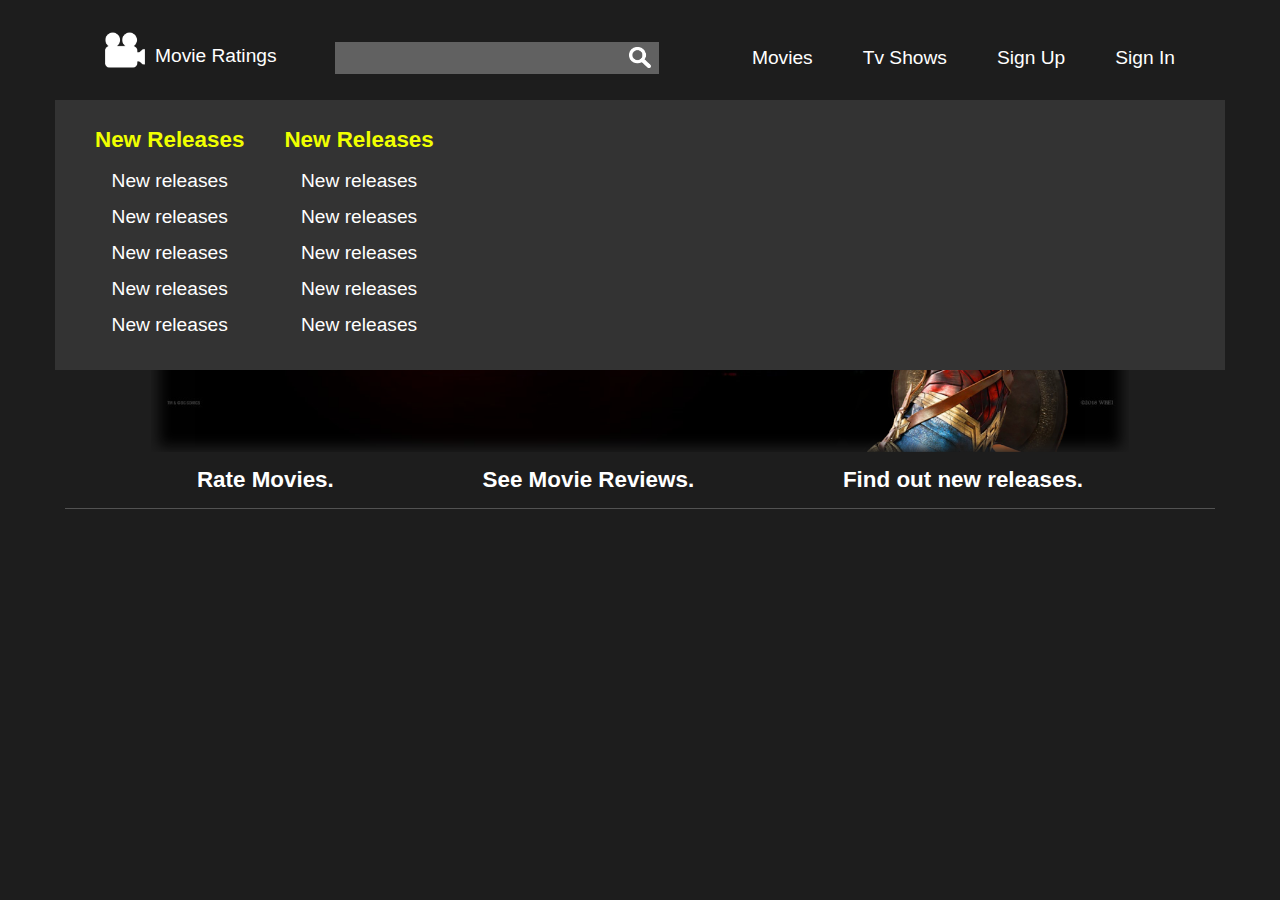
==== index.html @ 971c763d "Added my project" ====
<!DOCTYPE html>
<html lang="en">
	<head>
		<meta charset="UTF-8" />
		<meta name="viewport" content="width=device-width, initial-scale=1.0" />
		<title>Movie Ratings</title>
		<link rel="stylesheet" href="style.css" />
		<link rel="stylesheet" href="Shared/shared.css" />
	</head>
	<body>
		<nav>
			<div class="logo">
				<a href="#"
					><img class="logo-img" src="/Images/documentary-xxl.png" alt="logo" />
					<p class="logo-text">Movie Ratings</p></a
				>
			</div>
			<div class="search">
				<div class="search-input">
					<input class="search-input__box" type="text" />
					<input class="search-input__button" type="image" src="/Images/kindpng_254250.png" alt="" />
				</div>
			</div>
			<div class="nav-buttons">
				<div class="nav-buttons__movie">
					<a class="nav-buttons__movie-button" href="">Movies</a>
					<div class="nav-buttons__movie-button-dropdown">
						<div class="dropdown-column">
                            <b>New Releases</b>
							<a href="#">New releases</a>
							<a href="#">New releases</a>
							<a href="#">New releases</a>
							<a href="#">New releases</a>
							<a href="#">New releases</a>
                        </div>
                        <div class="dropdown-column">
                            <b>New Releases</b>
							<a href="#">New releases</a>
							<a href="#">New releases</a>
							<a href="#">New releases</a>
							<a href="#">New releases</a>
							<a href="#">New releases</a>
						</div>
					</div>
				</div>
				<div class="nav-buttons__tv">
					<a class="nav-buttons__tv-button" href="">Tv Shows</a>
				</div>
				<div class="nav-buttons__signup">
					<a class="nav-buttons__signup-button" href="">Sign Up</a>
				</div>
				<div class="nav-buttons__signin">
					<a class="nav-buttons__signin" href="">Sign In</a>
				</div>
			</div>
		</nav>
		<main>
			<div class="banner">
				<img class="banner-img" src="/Images/banner.png" alt="banner" />
				<div class="banner-text">
					<p>Rate Movies.</p>
					<p>See Movie Reviews.</p>
					<p>Find out new releases.</p>
				</div>
			</div>
		</main>
	</body>
</html>
---- style.css ----
.banner {
    display: flex;
    align-items: center;    
    flex-direction: column;
    margin-top: 25px;
    width: 100%;
    border-bottom: solid #525252 1px;
}

.banner-img {
    width: 85%;
}

.banner-text {
    display: flex;
    justify-content: space-around;
    font-size: 1.4rem;
    font-weight: bold;
    color: white;
    width: 90%;
}

.banner-text p {
    margin: 15px;
}
---- Shared/shared.css ----
body {
	margin: 0;
	background-color: #1d1d1d;
	font-family: Arial, Helvetica, sans-serif;
}

nav {
	display: flex;
	align-items: center;
	justify-content: space-between;
	flex-wrap: wrap;
	min-height: 85px;
	border-bottom: solid #525252 1px;
	padding-top: 15px;
}

nav,
main {
	margin: auto;
	max-width: 1150px;
}

.logo {
	margin-left: 30px;
	display: flex;
	align-items: center;
	width: 195px;
	height: 51px;
	font-size: 1.2rem;
}

.logo:hover {
}

.logo a {
	display: flex;
	align-content: center;
	color: white;
	text-decoration: none;
}

.logo-img {
	margin: 10px;
	width: 40px;
	margin-bottom: 25px;
}

.logo-text {
	margin-top: 25px;
}

.search {
}

.search-input {
	display: flex;
	align-items: center;
}

.search-input__box {
	width: 320px;
	height: 30px;
	background-color: rgba(255, 255, 255, 0.3);
	border: 0;
}

.search-input__button {
	width: 22px;
	position: relative;
	right: 30px;
}

.nav-buttons {
	display: flex;
	flex-wrap: wrap;
	margin-right: 15px;
	font-size: 1.2rem;
}

.nav-buttons div {
}

.nav-buttons a {
	color: white;
	text-decoration: none;
	margin: 0 15px;
	padding: 10px;
	border-radius: 10px;
}

.nav-buttons a:hover {
	color: #f0ff00;
	background-color: rgba(255, 255, 255, 0.1);
}

.nav-buttons__movie {
}

.nav-buttons__tv {
}

.nav-buttons__signup {
}

.nav-buttons__signin {
}

.nav-buttons__movie-button {
}

.nav-buttons__tv-button {
}

.nav-buttons__signup-button {
}

.nav-buttons__signin-button {
}



.nav-buttons__movie-button-dropdown {
	display: flex;	
	align-items: center;
	justify-content: flex-start;
	padding: 20px;
	height: 230px;
	width: 1130px;
	background-color: #333333;
	text-align: center;
	position: absolute;
	left: 50%;
	top: 100px;
	transform: translateX(-50%);
}

.nav-buttons__movie-button-dropdown .dropdown-column {
    display: flex;
    flex-direction: column;
    margin: 0 20px;
}

.nav-buttons__movie-button-dropdown b {
    margin-bottom: 10px;
}

.nav-buttons__movie-button-dropdown a {
    padding: 5px;
    margin: 2px 0;
}

.nav-buttons__movie:hover .nav-buttons__movie-button-dropdown {
	display: flex;
}

b {
    font-size: 1.4rem;
	color: #f0ff00;
}
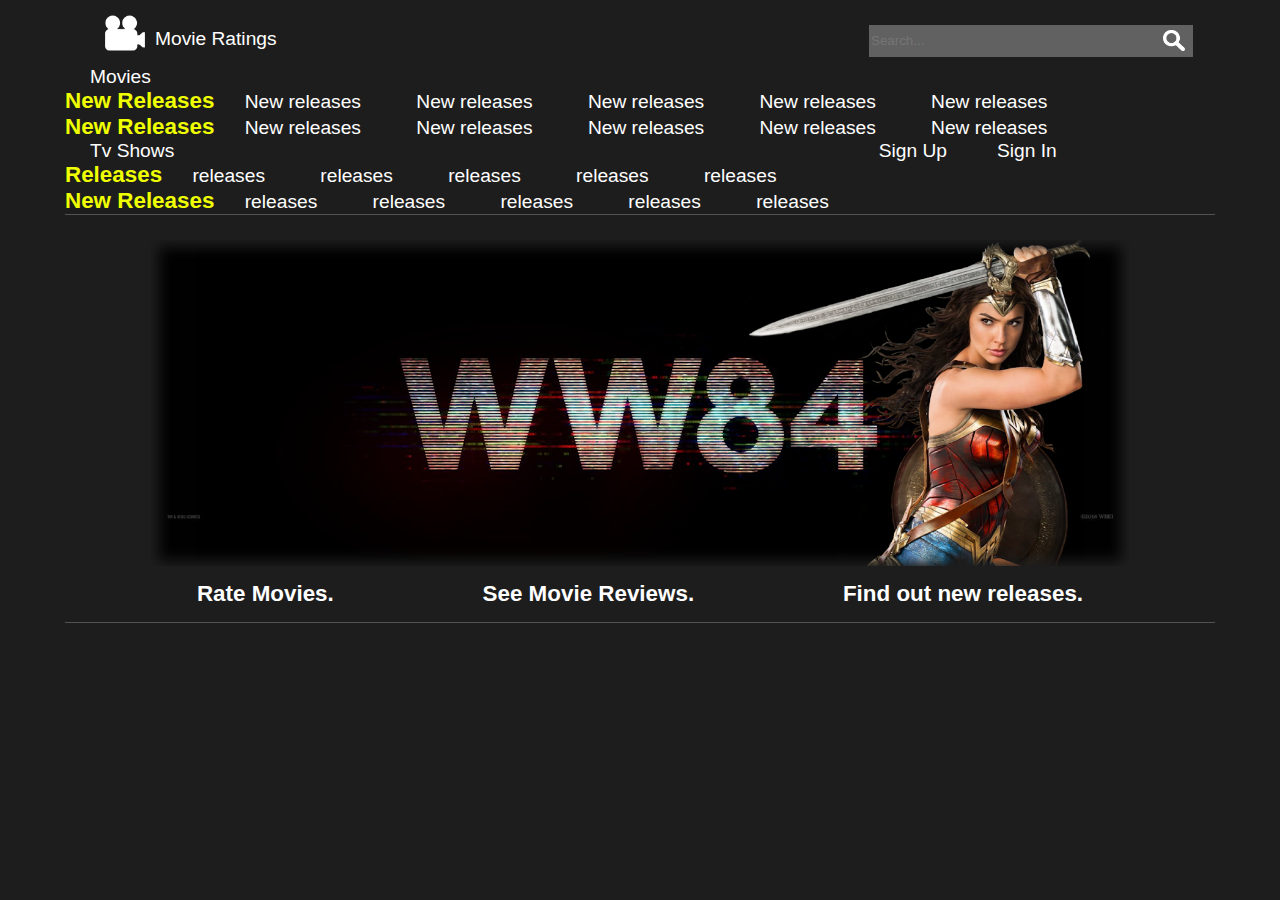
==== commit 74897119: "Navigation functionality complete" ====
--- a/index.html
+++ b/index.html
@@ -17,24 +17,24 @@
 			</div>
 			<div class="search">
 				<div class="search-input">
-					<input class="search-input__box" type="text" />
+					<input class="search-input__box" type="text" placeholder="Search..."/>
 					<input class="search-input__button" type="image" src="/Images/kindpng_254250.png" alt="" />
 				</div>
 			</div>
 			<div class="nav-buttons">
-				<div class="nav-buttons__movie">
+				<div class="nav-buttons__movie dropdown">
 					<a class="nav-buttons__movie-button" href="">Movies</a>
-					<div class="nav-buttons__movie-button-dropdown">
+					<div class="dropdown-content">
 						<div class="dropdown-column">
-                            <b>New Releases</b>
+							<b>New Releases</b>
 							<a href="#">New releases</a>
 							<a href="#">New releases</a>
 							<a href="#">New releases</a>
 							<a href="#">New releases</a>
 							<a href="#">New releases</a>
-                        </div>
-                        <div class="dropdown-column">
-                            <b>New Releases</b>
+						</div>
+						<div class="dropdown-column">
+							<b>New Releases</b>
 							<a href="#">New releases</a>
 							<a href="#">New releases</a>
 							<a href="#">New releases</a>
@@ -43,9 +43,29 @@
 						</div>
 					</div>
 				</div>
-				<div class="nav-buttons__tv">
+
+				<div class="nav-buttons__tv dropdown">
 					<a class="nav-buttons__tv-button" href="">Tv Shows</a>
+					<div class="dropdown-content">
+						<div class="dropdown-column">
+							<b>Releases</b>
+							<a href="#">releases</a>
+							<a href="#">releases</a>
+							<a href="#">releases</a>
+							<a href="#">releases</a>
+							<a href="#">releases</a>
+						</div>
+						<div class="dropdown-column">
+							<b>New Releases</b>
+							<a href="#">releases</a>
+							<a href="#">releases</a>
+							<a href="#">releases</a>
+							<a href="#">releases</a>
+							<a href="#">releases</a>
+						</div>
+					</div>
 				</div>
+
 				<div class="nav-buttons__signup">
 					<a class="nav-buttons__signup-button" href="">Sign Up</a>
 				</div>
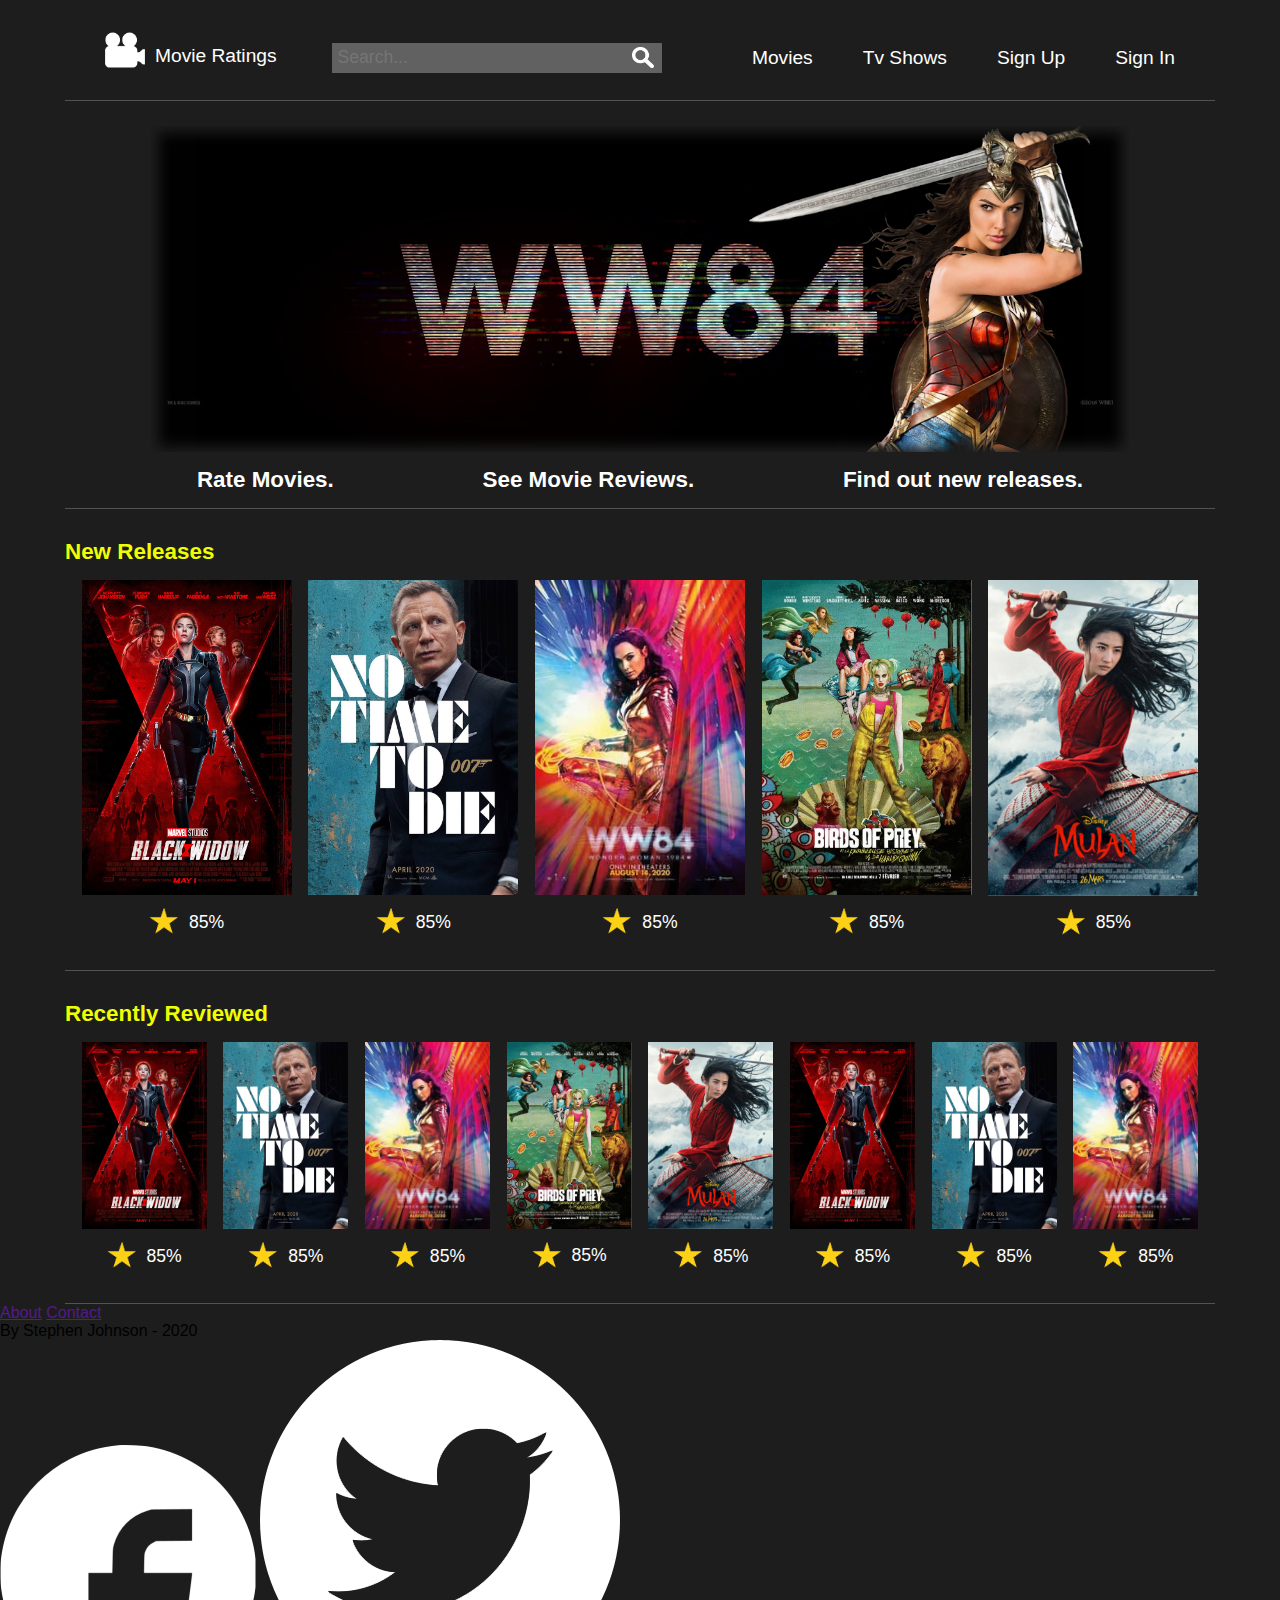
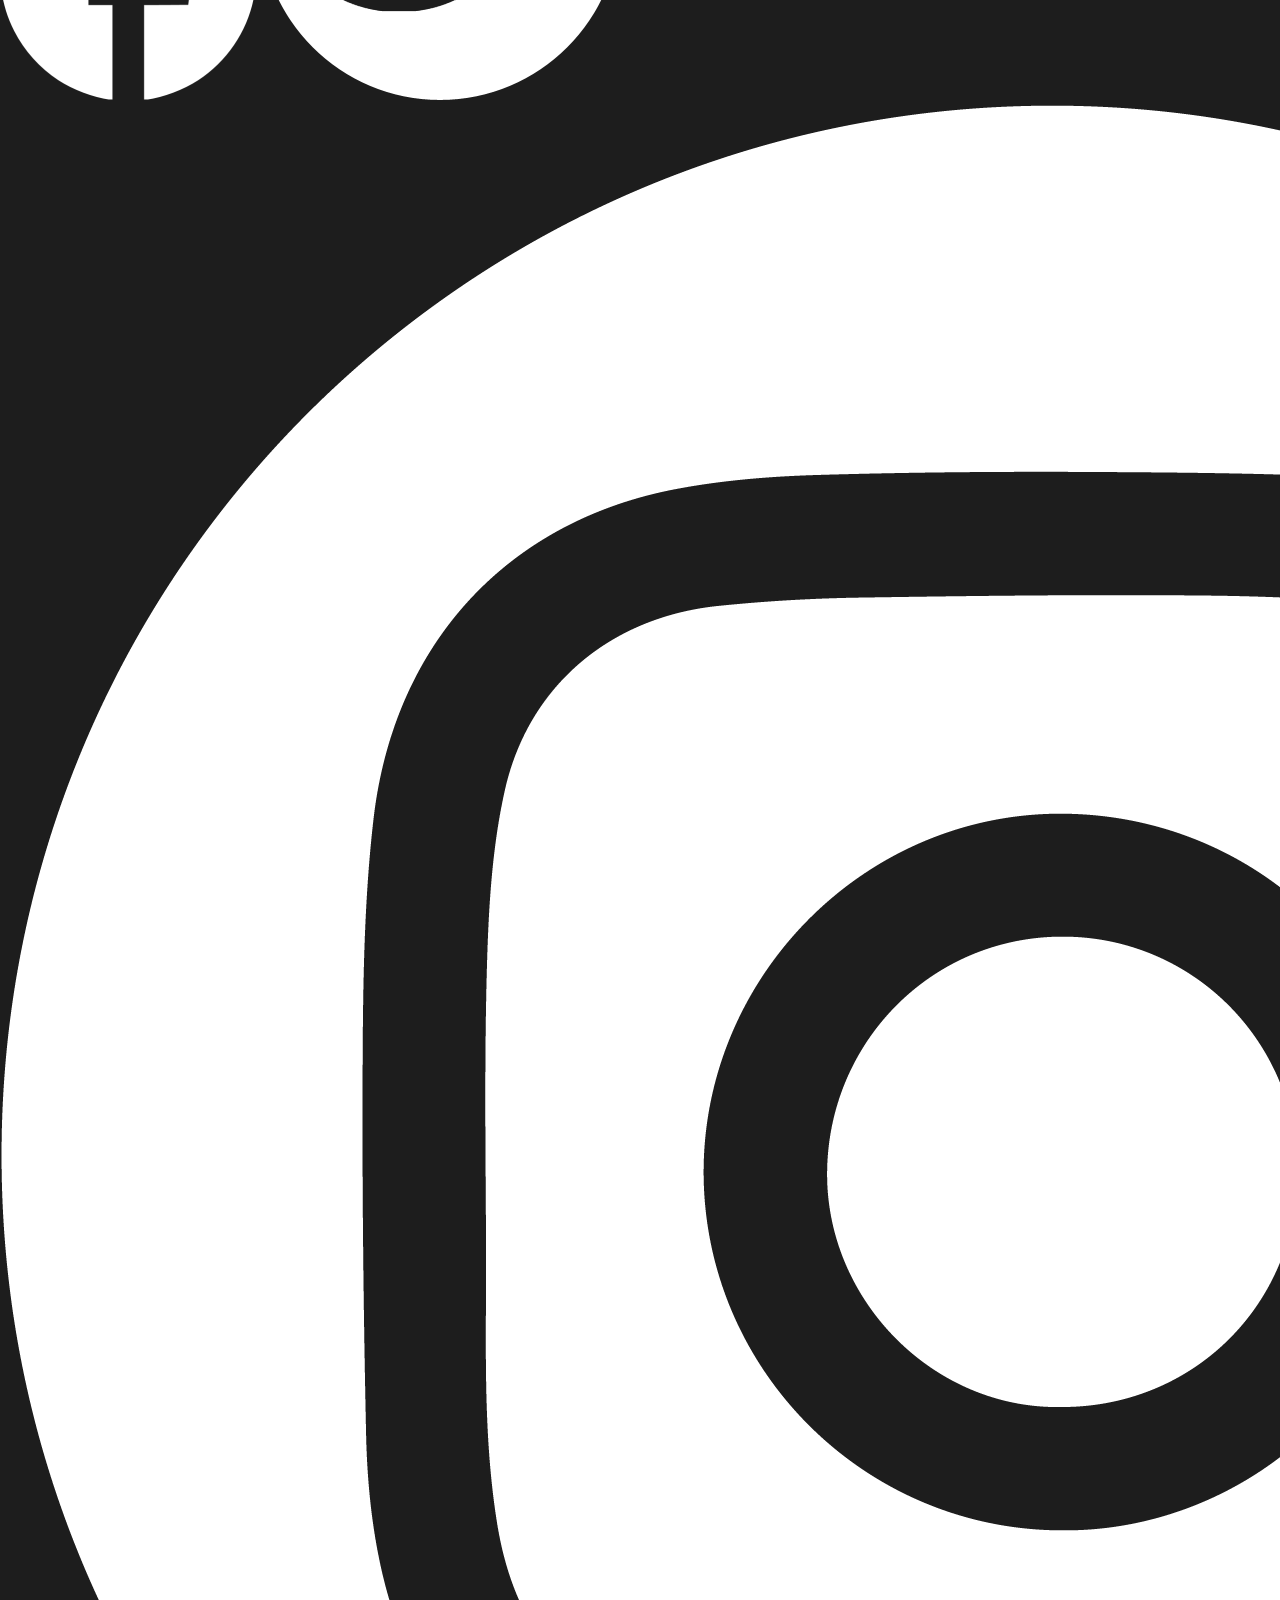
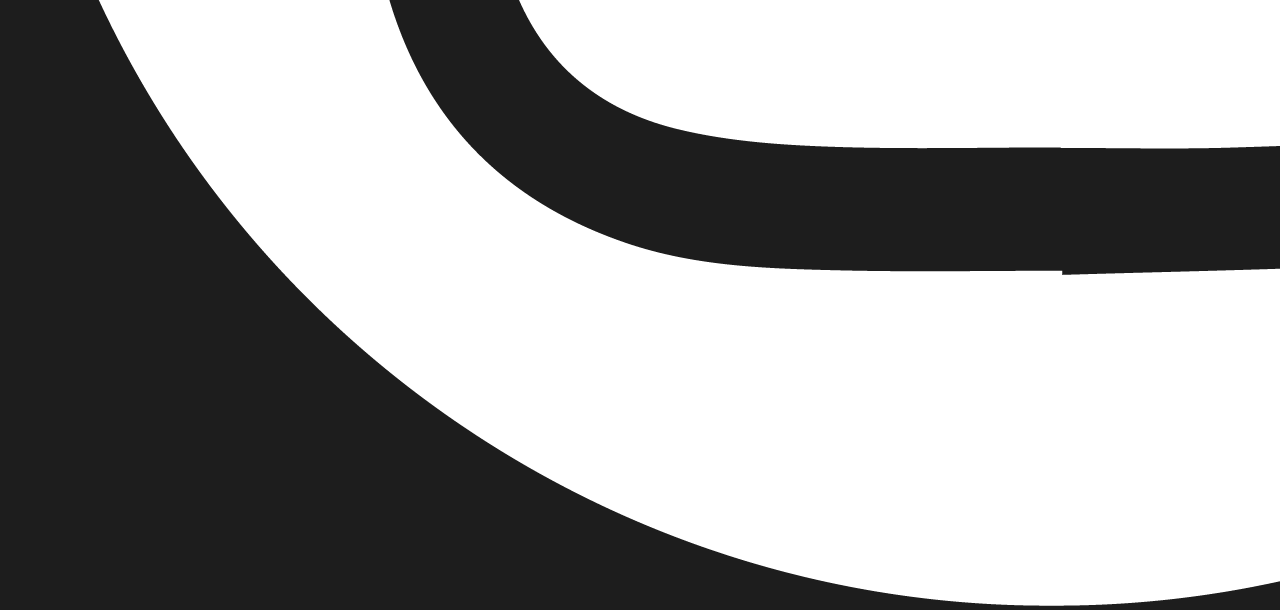
==== commit b3203719: "gallerys added" ====
--- a/index.html
+++ b/index.html
@@ -17,7 +17,7 @@
 			</div>
 			<div class="search">
 				<div class="search-input">
-					<input class="search-input__box" type="text" placeholder="Search..."/>
+					<input class="search-input__box" type="text" placeholder="Search..." />
 					<input class="search-input__button" type="image" src="/Images/kindpng_254250.png" alt="" />
 				</div>
 			</div>
@@ -83,6 +83,82 @@
 					<p>Find out new releases.</p>
 				</div>
 			</div>
+			<div class="release-gallery">
+				<b>New Releases</b>
+				<div class="release-gallery-row">
+					<div class="release-gallery__img">
+						<img src="/Images/movie-art-1.jpg" alt="" />
+						<p><img src="/Images/star.png" alt="" />85%</p>
+					</div>
+					<div class="release-gallery__img">
+						<img src="/Images/movie-art-2.jpg" alt="" />
+						<p><img src="/Images/star.png" alt="" />85%</p>
+					</div>
+					<div class="release-gallery__img">
+						<img src="/Images/movie-art-3.jpg" alt="" />
+						<p><img src="/Images/star.png" alt="" />85%</p>
+					</div>
+					<div class="release-gallery__img">
+						<img src="/Images/movie-art-4.jpg" alt="" />
+						<p><img src="/Images/star.png" alt="" />85%</p>
+					</div>
+					<div class="release-gallery__img">
+						<img src="/Images/movie-art-5.jpg" alt="" />
+						<p><img src="/Images/star.png" alt="" />85%</p>
+					</div>
+				</div>
+			</div>
+			<div class="recent-gallery">
+				<b>Recently Reviewed</b>
+				<div class="recent-gallery-row">
+					<div class="recent-gallery__img">
+						<img src="/Images/movie-art-1.jpg" alt="" />
+						<p><img src="/Images/star.png" alt="" />85%</p>
+					</div>
+					<div class="recent-gallery__img">
+						<img src="/Images/movie-art-2.jpg" alt="" />
+						<p><img src="/Images/star.png" alt="" />85%</p>
+					</div>
+					<div class="recent-gallery__img">
+						<img src="/Images/movie-art-3.jpg" alt="" />
+						<p><img src="/Images/star.png" alt="" />85%</p>
+					</div>
+					<div class="recent-gallery__img">
+						<img src="/Images/movie-art-4.jpg" alt="" />
+						<p><img src="/Images/star.png" alt="" />85%</p>
+					</div>
+					<div class="recent-gallery__img">
+						<img src="/Images/movie-art-5.jpg" alt="" />
+						<p><img src="/Images/star.png" alt="" />85%</p>
+					</div>
+					<div class="recent-gallery__img">
+						<img src="/Images/movie-art-1.jpg" alt="" />
+						<p><img src="/Images/star.png" alt="" />85%</p>
+					</div>
+					<div class="recent-gallery__img">
+						<img src="/Images/movie-art-2.jpg" alt="" />
+						<p><img src="/Images/star.png" alt="" />85%</p>
+					</div>
+					<div class="recent-gallery__img">
+						<img src="/Images/movie-art-3.jpg" alt="" />
+						<p><img src="/Images/star.png" alt="" />85%</p>
+					</div>
+				</div>
+			</div>
 		</main>
+		<footer>
+			<div class="footer-contact-about">
+				<a href="">About</a>
+				<a href="">Contact</a>
+			</div>
+			<div class="footer-author">
+				<span>By Stephen Johnson - 2020</span>
+			</div>
+			<div class="footer-social">
+				<a href=""><img src="/Images/facebook-7-xxl.png" alt=""></a>
+				<a href=""><img src="/Images/pngkey.com-twitter-logo-png-transparent-111779.png" alt=""></a>
+				<a href=""><img src="/Images/pngfind.com-social-media-icons-black-6813035.png" alt=""></a>
+			</div>
+		</footer>
 	</body>
 </html>
--- a/style.css
+++ b/style.css
@@ -1,25 +1,86 @@
 .banner {
-    display: flex;
-    align-items: center;    
-    flex-direction: column;
-    margin-top: 25px;
-    width: 100%;
-    border-bottom: solid #525252 1px;
+	display: flex;
+	align-items: center;
+	flex-direction: column;
+	margin-top: 25px;
+	width: 100%;
+	border-bottom: solid #525252 1px;
 }
 
 .banner-img {
-    width: 85%;
+	width: 85%;
 }
 
 .banner-text {
-    display: flex;
-    justify-content: space-around;
-    font-size: 1.4rem;
-    font-weight: bold;
-    color: white;
-    width: 90%;
+	display: flex;
+	justify-content: space-around;
+	font-size: 1.4rem;
+	font-weight: bold;
+	color: white;
+	width: 90%;
 }
 
 .banner-text p {
-    margin: 15px;
+	margin: 15px;
 }
+
+.release-gallery,
+.recent-gallery {
+	margin-top: 20px;
+	padding: 10px 0;
+	border-bottom: solid #525252 1px;
+}
+
+.release-gallery b {
+}
+
+.release-gallery-row,
+.recent-gallery-row {
+    color: white;
+    font-size: 1.1rem;
+	margin: 15px 0;
+	display: flex;
+	justify-content: space-evenly;
+}
+
+.release-gallery__img {
+	width: 210px;
+	
+	text-align: center;
+}
+
+.release-gallery__img img {
+    width: 100%;
+    transition: 0.1s ease-in-out;
+}
+
+.release-gallery__img img:hover,
+.recent-gallery__img img:hover {
+	transform: scale(1.05);
+	box-shadow: #1eff0185 0px 0px 2px 4px;
+}
+
+.release-gallery__img p,
+.recent-gallery__img p {
+	display: flex;
+	justify-content: center;
+	align-items: center;
+	margin: 7px;
+}
+
+.release-gallery__img p > img,
+.recent-gallery__img p > img {
+	width: 30px;
+	margin-right: 10px;
+}
+
+.recent-gallery__img {
+	width: 125px;	
+	text-align: center;
+}
+
+.recent-gallery__img img {
+    width: 100%;
+    transition: 0.1s ease-in-out;
+}
+
--- a/Shared/shared.css
+++ b/Shared/shared.css
@@ -54,14 +54,17 @@
 
 .search-input {
 	display: flex;
-	align-items: center;
+	align-items: center;	
 }
 
 .search-input__box {
 	width: 320px;
-	height: 30px;
+	height: 20px;
 	background-color: rgba(255, 255, 255, 0.3);
 	border: 0;
+	font-size: 1.1rem;
+	padding: 5px;
+	color: white;
 }
 
 .search-input__button {
@@ -84,7 +87,7 @@
 	color: white;
 	text-decoration: none;
 	margin: 0 15px;
-	padding: 10px;
+	padding: 10px;	
 	border-radius: 10px;
 }
 
@@ -119,8 +122,8 @@
 
 
 
-.nav-buttons__movie-button-dropdown {
-	display: flex;	
+.dropdown-content {
+	display: none;	
 	align-items: center;
 	justify-content: flex-start;
 	padding: 20px;
@@ -130,27 +133,34 @@
 	text-align: center;
 	position: absolute;
 	left: 50%;
-	top: 100px;
+	top: 90px;
 	transform: translateX(-50%);
 }
 
-.nav-buttons__movie-button-dropdown .dropdown-column {
+.dropdown-content .dropdown-column {
     display: flex;
     flex-direction: column;
     margin: 0 20px;
 }
 
-.nav-buttons__movie-button-dropdown b {
+.dropdown-content b {
     margin-bottom: 10px;
 }
 
-.nav-buttons__movie-button-dropdown a {
+.dropdown-content a {
     padding: 5px;
     margin: 2px 0;
 }
 
-.nav-buttons__movie:hover .nav-buttons__movie-button-dropdown {
+.dropdown:hover .dropdown-content {
 	display: flex;
+}
+
+.dropdown:hover .nav-buttons__movie-button,
+.dropdown:hover .nav-buttons__tv-button {
+	color: #f0ff00;
+	background-color: rgba(255, 255, 255, 0.1);
+	padding-bottom: 30px;
 }
 
 b {
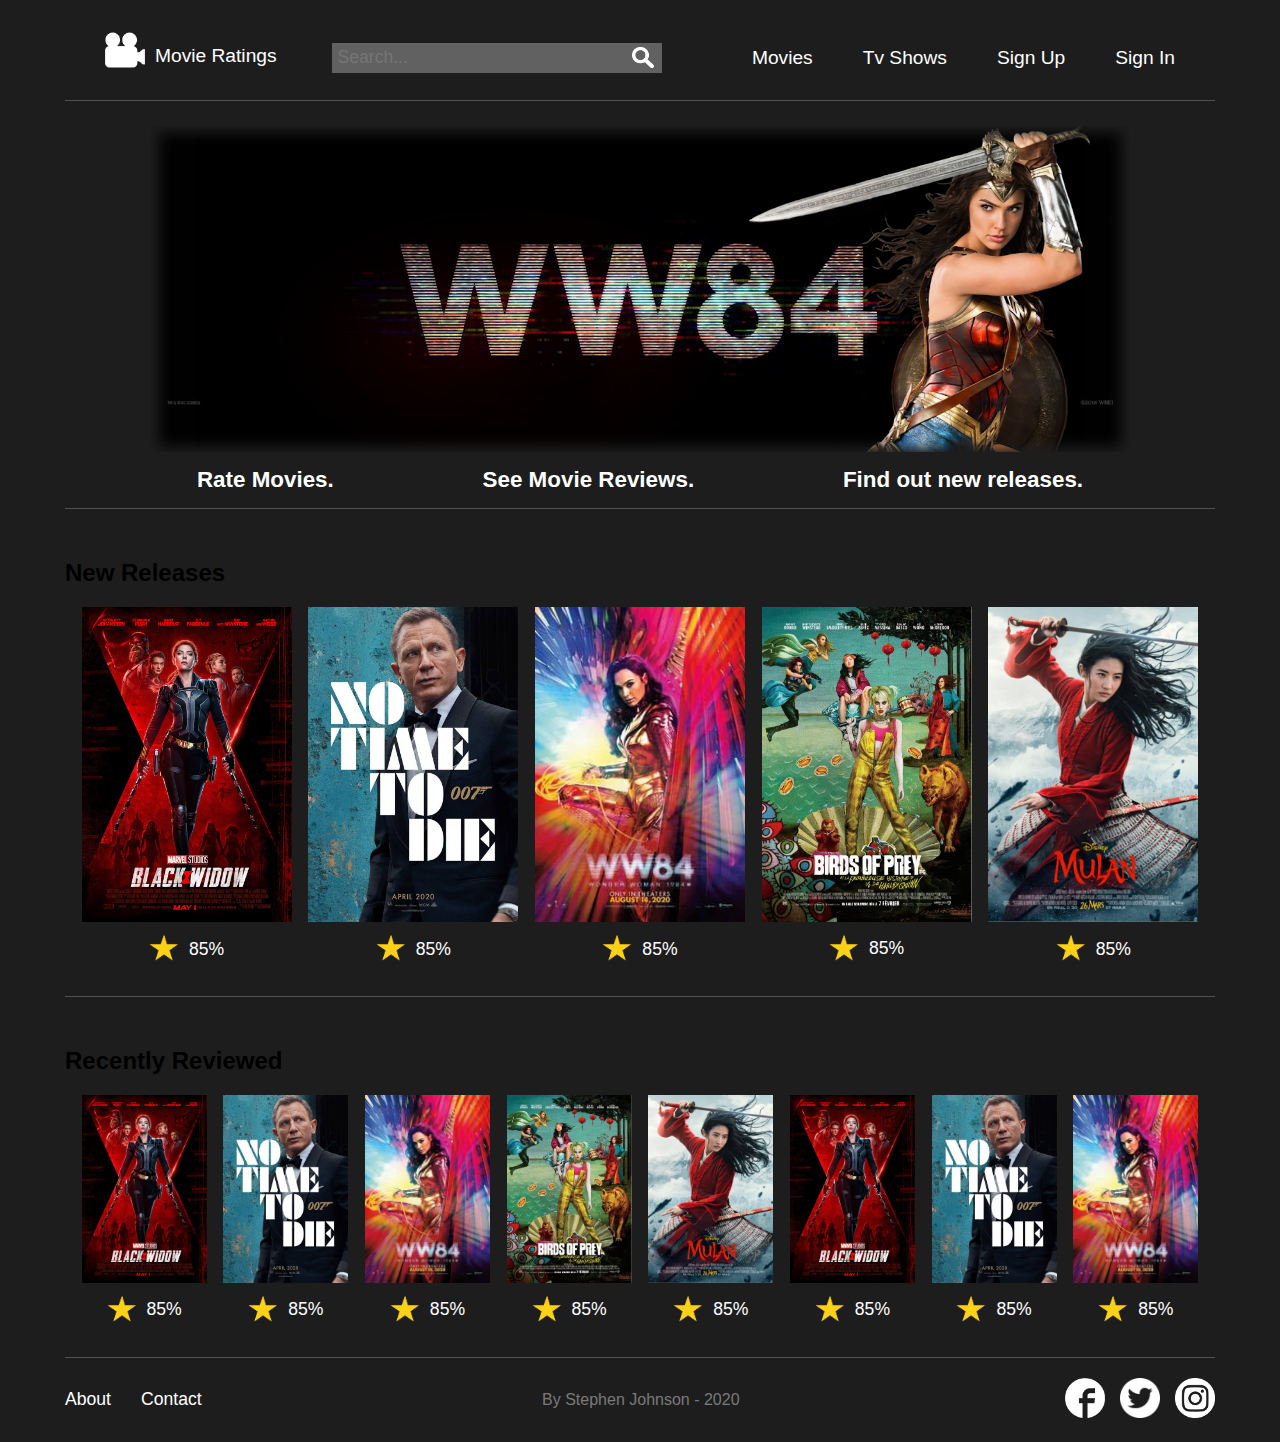
==== commit 0b4cddbd: "Nav updated" ====
--- a/index.html
+++ b/index.html
@@ -10,7 +10,7 @@
 	<body>
 		<nav>
 			<div class="logo">
-				<a href="#"
+				<a href="/index.html"
 					><img class="logo-img" src="/Images/documentary-xxl.png" alt="logo" />
 					<p class="logo-text">Movie Ratings</p></a
 				>
@@ -23,7 +23,7 @@
 			</div>
 			<div class="nav-buttons">
 				<div class="nav-buttons__movie dropdown">
-					<a class="nav-buttons__movie-button" href="">Movies</a>
+					<a class="nav-buttons__movie-button" href="../Movie content page/index.html">Movies</a>
 					<div class="dropdown-content">
 						<div class="dropdown-column">
 							<b>New Releases</b>
@@ -84,7 +84,7 @@
 				</div>
 			</div>
 			<div class="release-gallery">
-				<b>New Releases</b>
+				<h2>New Releases</h2>
 				<div class="release-gallery-row">
 					<div class="release-gallery__img">
 						<img src="/Images/movie-art-1.jpg" alt="" />
@@ -109,7 +109,7 @@
 				</div>
 			</div>
 			<div class="recent-gallery">
-				<b>Recently Reviewed</b>
+				<h2>Recently Reviewed</h2>
 				<div class="recent-gallery-row">
 					<div class="recent-gallery__img">
 						<img src="/Images/movie-art-1.jpg" alt="" />
--- a/Shared/shared.css
+++ b/Shared/shared.css
@@ -15,7 +15,8 @@
 }
 
 nav,
-main {
+main,
+footer {
 	margin: auto;
 	max-width: 1150px;
 }
@@ -54,7 +55,7 @@
 
 .search-input {
 	display: flex;
-	align-items: center;	
+	align-items: center;
 }
 
 .search-input__box {
@@ -87,7 +88,7 @@
 	color: white;
 	text-decoration: none;
 	margin: 0 15px;
-	padding: 10px;	
+	padding: 10px;
 	border-radius: 10px;
 }
 
@@ -120,10 +121,8 @@
 .nav-buttons__signin-button {
 }
 
-
-
 .dropdown-content {
-	display: none;	
+	display: none;
 	align-items: center;
 	justify-content: flex-start;
 	padding: 20px;
@@ -138,18 +137,18 @@
 }
 
 .dropdown-content .dropdown-column {
-    display: flex;
-    flex-direction: column;
-    margin: 0 20px;
+	display: flex;
+	flex-direction: column;
+	margin: 0 20px;
 }
 
 .dropdown-content b {
-    margin-bottom: 10px;
+	margin-bottom: 10px;
 }
 
 .dropdown-content a {
-    padding: 5px;
-    margin: 2px 0;
+	padding: 5px;
+	margin: 2px 0;
 }
 
 .dropdown:hover .dropdown-content {
@@ -164,6 +163,46 @@
 }
 
 b {
-    font-size: 1.4rem;
-	color: #f0ff00;
-}
+	font-size: 1.4rem;
+	color: #f0ff00;
+}
+
+footer {
+	padding: 20px 0;
+	margin: auto;
+	display: flex;
+	justify-content: space-between;
+	align-items: center;
+}
+
+.footer-contact-about {
+	display: flex;
+}
+
+.footer-contact-about a {
+	font-size: 1.1rem;
+	color: white;
+	text-decoration: none;
+	margin-right: 30px;
+}
+
+.footer-contact-about a:hover {
+	color: #f0ff00;
+}
+
+.footer-author {
+	color: #7a7a7a;
+}
+
+.footer-social {
+	display: flex;
+}
+
+.footer-social a.img:hover {
+	filter: grayscale(100%);
+}
+
+.footer-social img {
+	margin-left: 15px;
+	width: 40px;
+}
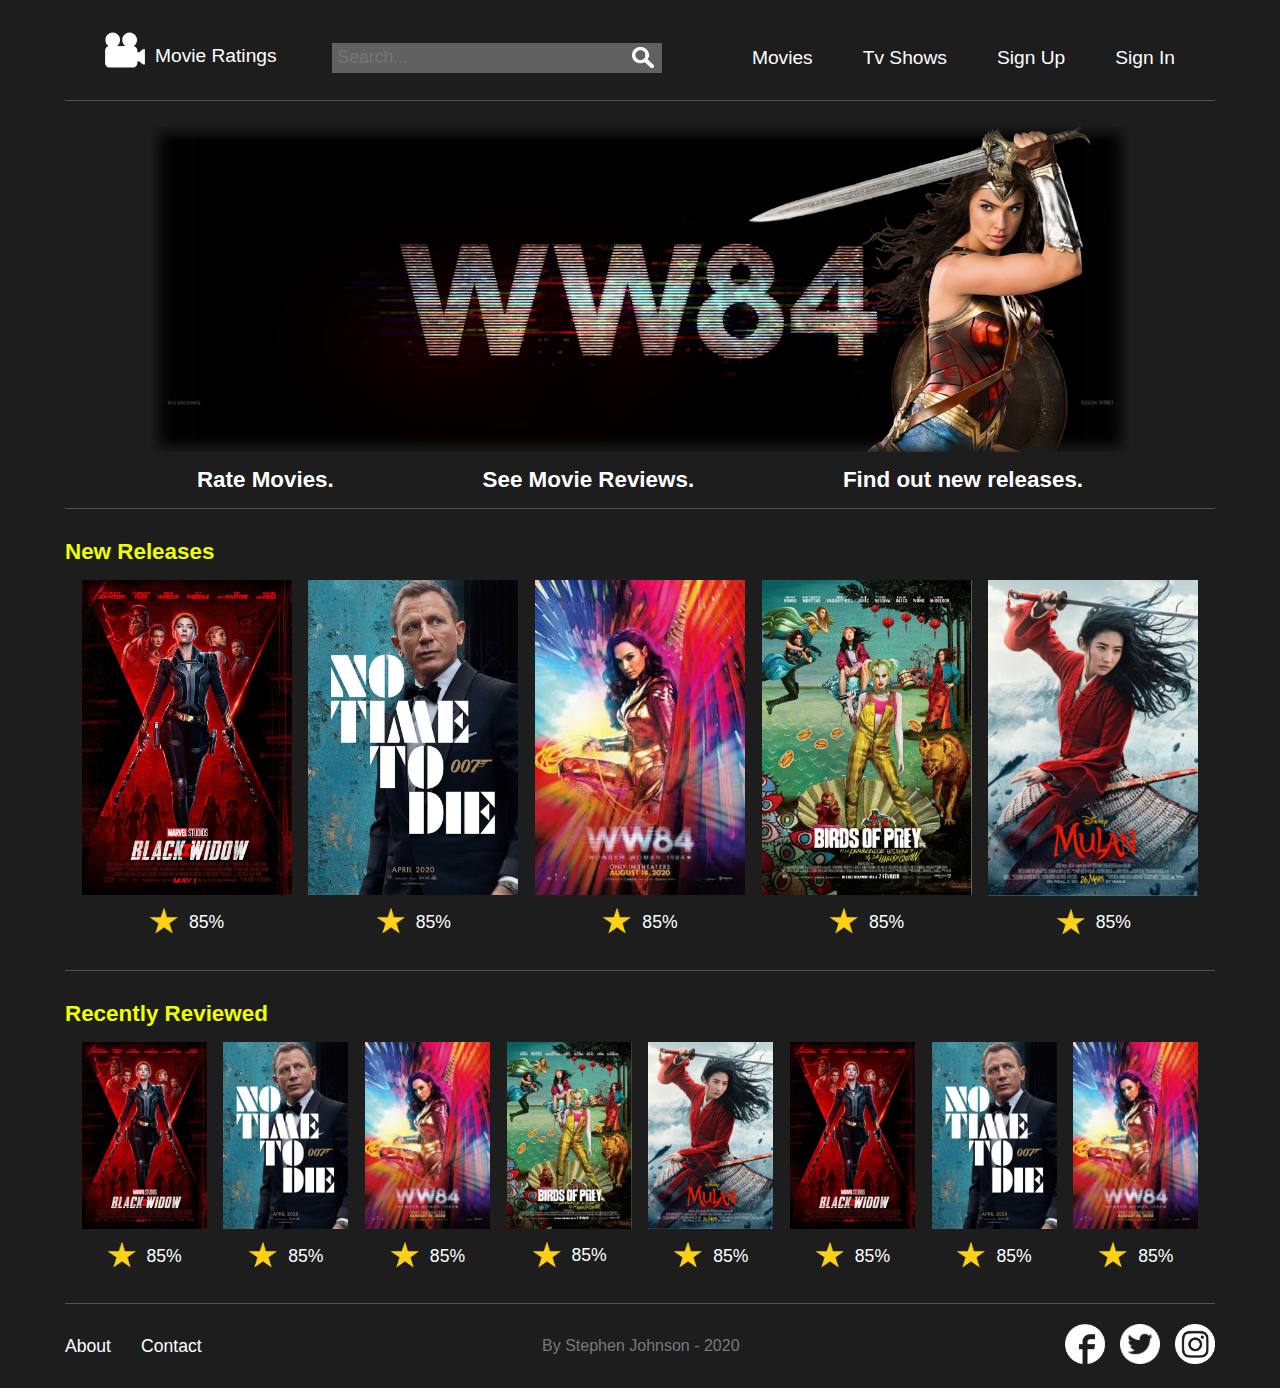
==== commit 8dd89cfd: "movie href added" ====
--- a/index.html
+++ b/index.html
@@ -87,7 +87,7 @@
 				<h2>New Releases</h2>
 				<div class="release-gallery-row">
 					<div class="release-gallery__img">
-						<img src="/Images/movie-art-1.jpg" alt="" />
+						<a href="./Movie content page/index.html"><img src="/Images/movie-art-1.jpg" alt="" /></a>
 						<p><img src="/Images/star.png" alt="" />85%</p>
 					</div>
 					<div class="release-gallery__img">
--- a/style.css
+++ b/style.css
@@ -24,11 +24,18 @@
 	margin: 15px;
 }
 
+h2 {
+	margin: 0;
+}
+
+.release-gallery {
+	border-bottom: solid #525252 1px;
+}
+
 .release-gallery,
 .recent-gallery {
 	margin-top: 20px;
-	padding: 10px 0;
-	border-bottom: solid #525252 1px;
+	padding: 10px 0;	
 }
 
 .release-gallery b {
--- a/Shared/shared.css
+++ b/Shared/shared.css
@@ -2,6 +2,11 @@
 	margin: 0;
 	background-color: #1d1d1d;
 	font-family: Arial, Helvetica, sans-serif;
+}
+
+p {
+	margin: 0;
+	color: white;
 }
 
 nav {
@@ -134,6 +139,7 @@
 	left: 50%;
 	top: 90px;
 	transform: translateX(-50%);
+	z-index: 1;
 }
 
 .dropdown-content .dropdown-column {
@@ -162,8 +168,14 @@
 	padding-bottom: 30px;
 }
 
+h2 {
+    margin: 0;
+    margin-bottom: 10px;
+	color: #f0ff00;
+	font-size: 1.4rem;
+}
+
 b {
-	font-size: 1.4rem;
 	color: #f0ff00;
 }
 
@@ -173,6 +185,7 @@
 	display: flex;
 	justify-content: space-between;
 	align-items: center;
+	border-top: solid #525252 1px;
 }
 
 .footer-contact-about {
